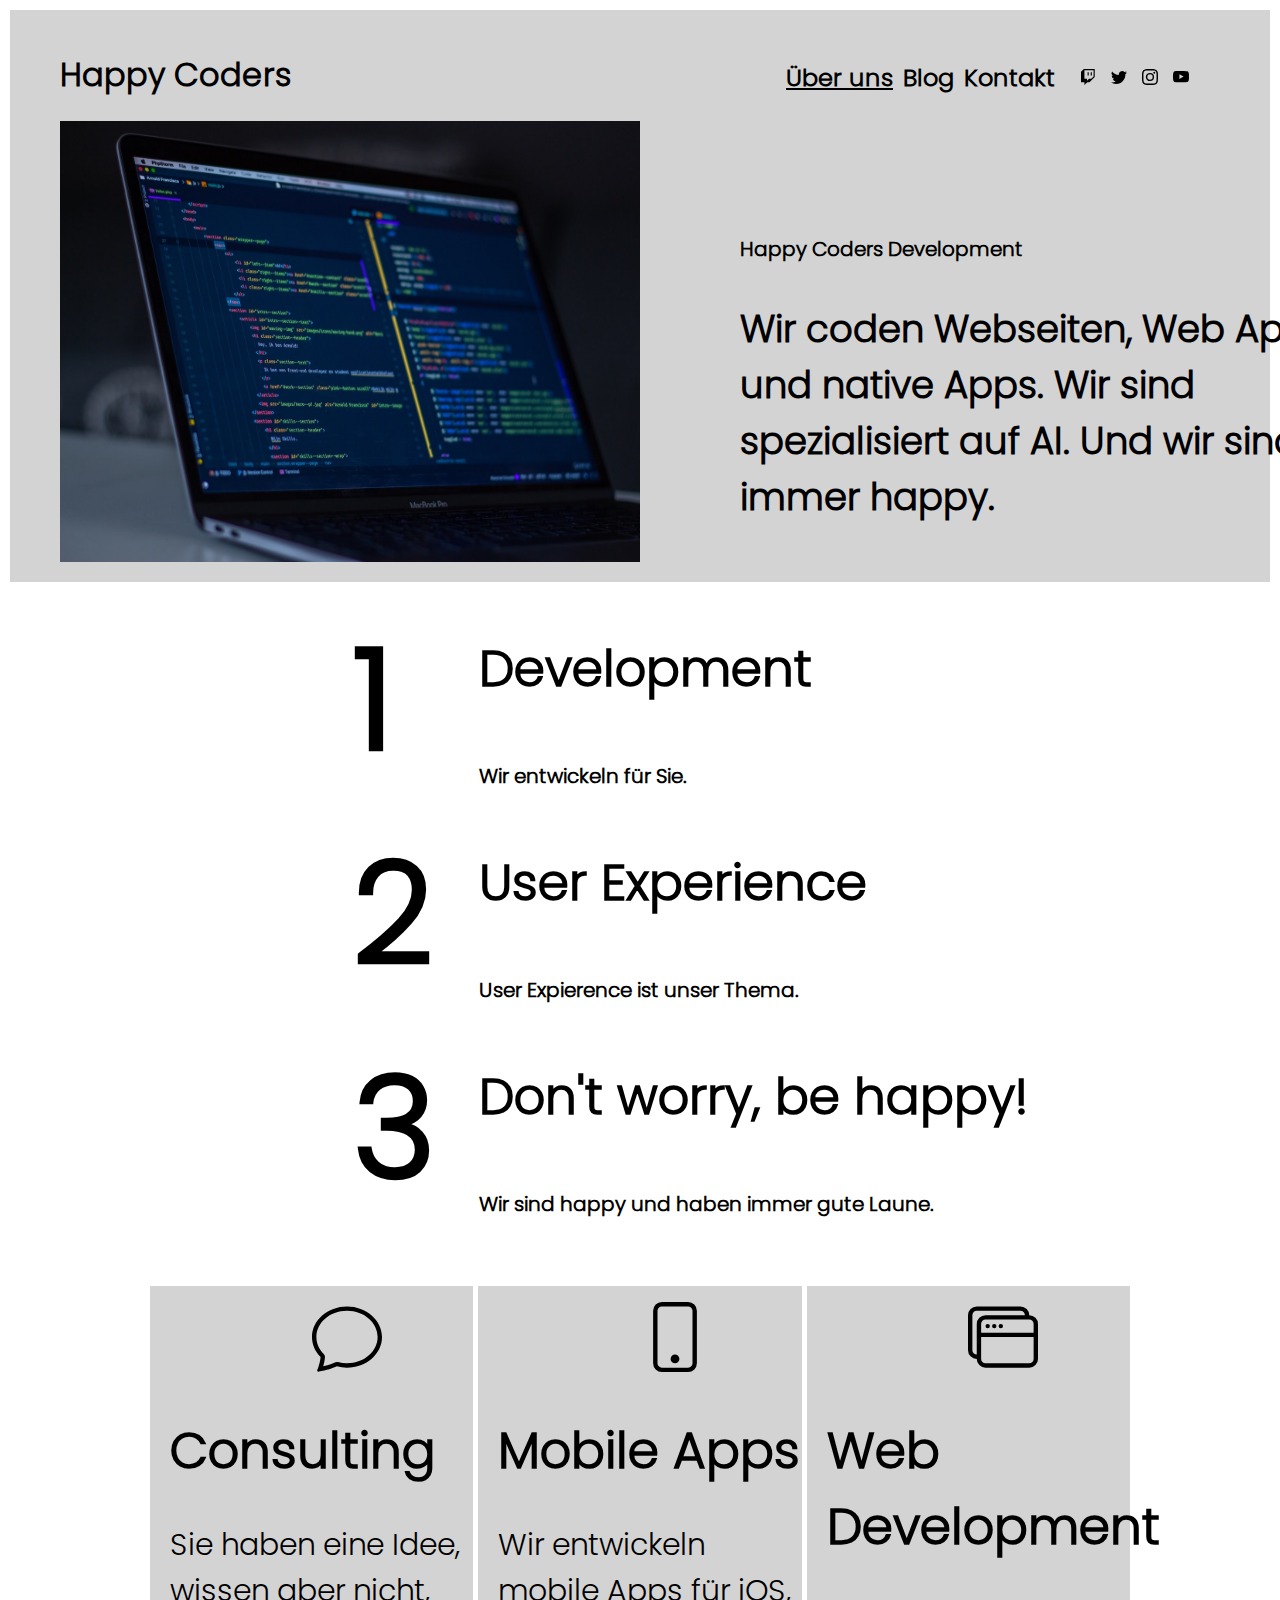
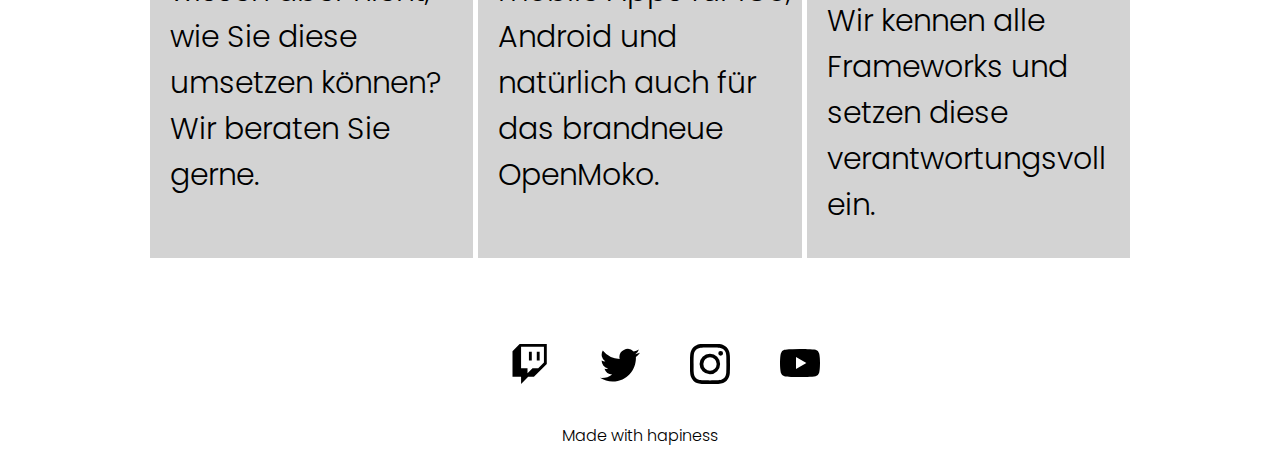
==== index.html @ 41d557a7 "Initial commit" ====
<!DOCTYPE html>
<html lang="en">

<head>

    <title> Happy Coders &Uumlber uns</title>
    <link rel="stylesheet" href="css/index.css">
    <link rel="preconnect" href="https://fonts.googleapis.com">
    <link rel="preconnect" href="https://fonts.gstatic.com" crossorigin>
    <link href =" https :// fonts . googleapis .com / css2 ? family = Poppins:ght@300 ;500& display = swap " rel=" stylesheet ">
    <link href="https://fonts.googleapis.com/css2?family=Space+Mono&display=swap" rel="stylesheet">
</head>
<body>
<div class="header">
    <div class="upperpart">
    <h1>Happy Coders</h1>
        <div class="nav">
    <h2 id="us"> &Uumlber uns</h2>
    <h2 id="blog">Blog</h2>
    <h2 id="kontakt">Kontakt      </h2>
            <div class="icons">
    <h2 id="twitch"><svg xmlns="http://www.w3.org/2000/svg" width="16" height="18" fill="currentColor" class="bi-bi-oben" viewBox="0 0 16 16">
        <path d="M3.857 0 1 2.857v10.286h3.429V16l2.857-2.857H9.57L14.714 8V0H3.857zm9.714 7.429-2.285 2.285H9l-2 2v-2H4.429V1.143h9.142v6.286z"/>
        <path d="M11.857 3.143h-1.143V6.57h1.143V3.143zm-3.143 0H7.571V6.57h1.143V3.143z"/>
    </svg></h2>
     <h2 id="twitter"><svg xmlns="http://www.w3.org/2000/svg" width="16" height="18" fill="currentColor" class="bi-bi-oben" viewBox="0 0 16 16">
         <path d="M5.026 15c6.038 0 9.341-5.003 9.341-9.334 0-.14 0-.282-.006-.422A6.685 6.685 0 0 0 16 3.542a6.658 6.658 0 0 1-1.889.518 3.301 3.301 0 0 0 1.447-1.817 6.533 6.533 0 0 1-2.087.793A3.286 3.286 0 0 0 7.875 6.03a9.325 9.325 0 0 1-6.767-3.429 3.289 3.289 0 0 0 1.018 4.382A3.323 3.323 0 0 1 .64 6.575v.045a3.288 3.288 0 0 0 2.632 3.218 3.203 3.203 0 0 1-.865.115 3.23 3.23 0 0 1-.614-.057 3.283 3.283 0 0 0 3.067 2.277A6.588 6.588 0 0 1 .78 13.58a6.32 6.32 0 0 1-.78-.045A9.344 9.344 0 0 0 5.026 15z"/>
     </svg></h2>
     <h2 id="instagram"><svg xmlns="http://www.w3.org/2000/svg" width="16" height="18" fill="currentColor" class="bi-bi-oben" viewBox="0 0 16 16">
         <path d="M8 0C5.829 0 5.556.01 4.703.048 3.85.088 3.269.222 2.76.42a3.917 3.917 0 0 0-1.417.923A3.927 3.927 0 0 0 .42 2.76C.222 3.268.087 3.85.048 4.7.01 5.555 0 5.827 0 8.001c0 2.172.01 2.444.048 3.297.04.852.174 1.433.372 1.942.205.526.478.972.923 1.417.444.445.89.719 1.416.923.51.198 1.09.333 1.942.372C5.555 15.99 5.827 16 8 16s2.444-.01 3.298-.048c.851-.04 1.434-.174 1.943-.372a3.916 3.916 0 0 0 1.416-.923c.445-.445.718-.891.923-1.417.197-.509.332-1.09.372-1.942C15.99 10.445 16 10.173 16 8s-.01-2.445-.048-3.299c-.04-.851-.175-1.433-.372-1.941a3.926 3.926 0 0 0-.923-1.417A3.911 3.911 0 0 0 13.24.42c-.51-.198-1.092-.333-1.943-.372C10.443.01 10.172 0 7.998 0h.003zm-.717 1.442h.718c2.136 0 2.389.007 3.232.046.78.035 1.204.166 1.486.275.373.145.64.319.92.599.28.28.453.546.598.92.11.281.24.705.275 1.485.039.843.047 1.096.047 3.231s-.008 2.389-.047 3.232c-.035.78-.166 1.203-.275 1.485a2.47 2.47 0 0 1-.599.919c-.28.28-.546.453-.92.598-.28.11-.704.24-1.485.276-.843.038-1.096.047-3.232.047s-2.39-.009-3.233-.047c-.78-.036-1.203-.166-1.485-.276a2.478 2.478 0 0 1-.92-.598 2.48 2.48 0 0 1-.6-.92c-.109-.281-.24-.705-.275-1.485-.038-.843-.046-1.096-.046-3.233 0-2.136.008-2.388.046-3.231.036-.78.166-1.204.276-1.486.145-.373.319-.64.599-.92.28-.28.546-.453.92-.598.282-.11.705-.24 1.485-.276.738-.034 1.024-.044 2.515-.045v.002zm4.988 1.328a.96.96 0 1 0 0 1.92.96.96 0 0 0 0-1.92zm-4.27 1.122a4.109 4.109 0 1 0 0 8.217 4.109 4.109 0 0 0 0-8.217zm0 1.441a2.667 2.667 0 1 1 0 5.334 2.667 2.667 0 0 1 0-5.334z"/>
     </svg></h2>
     <h2 id="youtube"><svg xmlns="http://www.w3.org/2000/svg" width="16" height="18" fill="currentColor" class="bi-bi-oben" viewBox="0 0 16 16">
         <path d="M8.051 1.999h.089c.822.003 4.987.033 6.11.335a2.01 2.01 0 0 1 1.415 1.42c.101.38.172.883.22 1.402l.01.104.022.26.008.104c.065.914.073 1.77.074 1.957v.075c-.001.194-.01 1.108-.082 2.06l-.008.105-.009.104c-.05.572-.124 1.14-.235 1.558a2.007 2.007 0 0 1-1.415 1.42c-1.16.312-5.569.334-6.18.335h-.142c-.309 0-1.587-.006-2.927-.052l-.17-.006-.087-.004-.171-.007-.171-.007c-1.11-.049-2.167-.128-2.654-.26a2.007 2.007 0 0 1-1.415-1.419c-.111-.417-.185-.986-.235-1.558L.09 9.82l-.008-.104A31.4 31.4 0 0 1 0 7.68v-.123c.002-.215.01-.958.064-1.778l.007-.103.003-.052.008-.104.022-.26.01-.104c.048-.519.119-1.023.22-1.402a2.007 2.007 0 0 1 1.415-1.42c.487-.13 1.544-.21 2.654-.26l.17-.007.172-.006.086-.003.171-.007A99.788 99.788 0 0 1 7.858 2h.193zM6.4 5.209v4.818l4.157-2.408L6.4 5.209z"/>
     </svg></h2>
     <h2 id="navigation"><svg xmlns="http://www.w3.org/2000/svg" width="16" height="16" fill="currentColor" class="bibi-oben" viewBox="0 0 16 16">
         <path fill-rule="evenodd" d="M2.5 12a.5.5 0 0 1 .5-.5h10a.5.5 0 0 1 0 1H3a.5.5 0 0 1-.5-.5zm0-4a.5.5 0 0 1 .5-.5h10a.5.5 0 0 1 0 1H3a.5.5 0 0 1-.5-.5zm0-4a.5.5 0 0 1 .5-.5h10a.5.5 0 0 1 0 1H3a.5.5 0 0 1-.5-.5z"/>
     </svg></h2>
            </div>
        </div>
    </div>
    <div class="lowerpart">
        <img id="pc" src="img/happy-coders-title.jpg" height="auto" width="50%" alt="Computerbild"/>
        <div class="welcome">
            <h1 id="willkommen">Happy Coders Development</h1>
            <p id="erklärung"> Wir coden Webseiten, Web Apps und native Apps. Wir sind spezialisiert auf AI. Und wir sind immer happy. </p>
        </div>
    </div>
</div>
 <div class="mid">
     <div class="zahlen">
        <table>
            <tr>
                <td class="zahlen-uberschrift" rowspan="2">1</td>
                <td class="uberschrift">Development</td>
            </tr>
            <tr>
                <td class="uberschrift-inhalt">Wir entwickeln f&uumlr Sie.</td>
            </tr>
            <tr>
                <td class="zahlen-uberschrift" rowspan="2">2</td>
                <td class="uberschrift">User Experience</td>
            </tr>
            <tr>
                <td class="uberschrift-inhalt">User Expierence ist unser Thema.</td>
            </tr>
            <tr>
                <td class="zahlen-uberschrift" rowspan="2">3</td>
                <td class="uberschrift">Don't worry, be happy!</td>
            </tr>
            <tr>
                <td class="uberschrift-inhalt">Wir sind happy und haben immer gute Laune.</td>
            </tr>
        </table>
    </div>
 </div>
<div class="footer">
    <div class="info">
        <div class="box">
                <div class="consulting">
                    <p><svg xmlns="http://www.w3.org/2000/svg" width="70" height="70" fill="currentColor" class="bi-bi-icon" viewBox="0 0 16 16">
                        <path d="M2.678 11.894a1 1 0 0 1 .287.801 10.97 10.97 0 0 1-.398 2c1.395-.323 2.247-.697 2.634-.893a1 1 0 0 1 .71-.074A8.06 8.06 0 0 0 8 14c3.996 0 7-2.807 7-6 0-3.192-3.004-6-7-6S1 4.808 1 8c0 1.468.617 2.83 1.678 3.894zm-.493 3.905a21.682 21.682 0 0 1-.713.129c-.2.032-.352-.176-.273-.362a9.68 9.68 0 0 0 .244-.637l.003-.01c.248-.72.45-1.548.524-2.319C.743 11.37 0 9.76 0 8c0-3.866 3.582-7 8-7s8 3.134 8 7-3.582 7-8 7a9.06 9.06 0 0 1-2.347-.306c-.52.263-1.639.742-3.468 1.105z"/>
                    </svg></p>
        <h1 class="box-uberschrift">Consulting</h1>
        <p class="box-inhalt">Sie haben eine Idee, wissen aber nicht, wie Sie diese umsetzen k&oumlnnen? Wir beraten Sie gerne. </p>
                </div>
        <div class="mobile">
            <p><svg xmlns="http://www.w3.org/2000/svg" width="70" height="70" fill="currentColor" class="bi-bi-icon" viewBox="0 0 16 16">
                <path d="M11 1a1 1 0 0 1 1 1v12a1 1 0 0 1-1 1H5a1 1 0 0 1-1-1V2a1 1 0 0 1 1-1h6zM5 0a2 2 0 0 0-2 2v12a2 2 0 0 0 2 2h6a2 2 0 0 0 2-2V2a2 2 0 0 0-2-2H5z"/>
                <path d="M8 14a1 1 0 1 0 0-2 1 1 0 0 0 0 2z"/>
            </svg></p>
            <h1 class="box-uberschrift">Mobile Apps</h1>
            <p class="box-inhalt">Wir entwickeln mobile Apps f&uumlr iOS, Android und nat&uumlrlich auch f&uumlr das brandneue OpenMoko.</p>
        </div>
        <div class="web">
            <p><svg xmlns="http://www.w3.org/2000/svg" width="70" height="70" fill="currentColor" class="bi-bi-icon" viewBox="0 0 16 16">
                <path d="M4.5 6a.5.5 0 1 0 0-1 .5.5 0 0 0 0 1ZM6 6a.5.5 0 1 0 0-1 .5.5 0 0 0 0 1Zm2-.5a.5.5 0 1 1-1 0 .5.5 0 0 1 1 0Z"/>
                <path d="M12 1a2 2 0 0 1 2 2 2 2 0 0 1 2 2v8a2 2 0 0 1-2 2H4a2 2 0 0 1-2-2 2 2 0 0 1-2-2V3a2 2 0 0 1 2-2h10ZM2 12V5a2 2 0 0 1 2-2h9a1 1 0 0 0-1-1H2a1 1 0 0 0-1 1v8a1 1 0 0 0 1 1Zm1-4v5a1 1 0 0 0 1 1h10a1 1 0 0 0 1-1V8H3Zm12-1V5a1 1 0 0 0-1-1H4a1 1 0 0 0-1 1v2h12Z"/>
            </svg></p>
            <h1 class="box-uberschrift">Web Development</h1>
            <p class="box-inhalt">Wir kennen alle Frameworks und setzen diese verantwortungsvoll ein.</p>
        </div>
        </div>
    </div>
</div>
<div class="icons-unten">
    <p><svg xmlns="http://www.w3.org/2000/svg" width="40" height="40" fill="currentColor" class="bi-unten-icons" viewBox="0 0 16 16">
        <path d="M3.857 0 1 2.857v10.286h3.429V16l2.857-2.857H9.57L14.714 8V0H3.857zm9.714 7.429-2.285 2.285H9l-2 2v-2H4.429V1.143h9.142v6.286z"/>
        <path d="M11.857 3.143h-1.143V6.57h1.143V3.143zm-3.143 0H7.571V6.57h1.143V3.143z"/>
    </svg></p>
    <p><svg xmlns="http://www.w3.org/2000/svg" width="40" height="40" fill="currentColor" class="bi-unten-icons" viewBox="0 0 16 16">
        <path d="M5.026 15c6.038 0 9.341-5.003 9.341-9.334 0-.14 0-.282-.006-.422A6.685 6.685 0 0 0 16 3.542a6.658 6.658 0 0 1-1.889.518 3.301 3.301 0 0 0 1.447-1.817 6.533 6.533 0 0 1-2.087.793A3.286 3.286 0 0 0 7.875 6.03a9.325 9.325 0 0 1-6.767-3.429 3.289 3.289 0 0 0 1.018 4.382A3.323 3.323 0 0 1 .64 6.575v.045a3.288 3.288 0 0 0 2.632 3.218 3.203 3.203 0 0 1-.865.115 3.23 3.23 0 0 1-.614-.057 3.283 3.283 0 0 0 3.067 2.277A6.588 6.588 0 0 1 .78 13.58a6.32 6.32 0 0 1-.78-.045A9.344 9.344 0 0 0 5.026 15z"/>
    </svg></p>
    <p><svg xmlns="http://www.w3.org/2000/svg" width="40" height="40" fill="currentColor" class="bi-unten-icons" viewBox="0 0 16 16">
        <path d="M8 0C5.829 0 5.556.01 4.703.048 3.85.088 3.269.222 2.76.42a3.917 3.917 0 0 0-1.417.923A3.927 3.927 0 0 0 .42 2.76C.222 3.268.087 3.85.048 4.7.01 5.555 0 5.827 0 8.001c0 2.172.01 2.444.048 3.297.04.852.174 1.433.372 1.942.205.526.478.972.923 1.417.444.445.89.719 1.416.923.51.198 1.09.333 1.942.372C5.555 15.99 5.827 16 8 16s2.444-.01 3.298-.048c.851-.04 1.434-.174 1.943-.372a3.916 3.916 0 0 0 1.416-.923c.445-.445.718-.891.923-1.417.197-.509.332-1.09.372-1.942C15.99 10.445 16 10.173 16 8s-.01-2.445-.048-3.299c-.04-.851-.175-1.433-.372-1.941a3.926 3.926 0 0 0-.923-1.417A3.911 3.911 0 0 0 13.24.42c-.51-.198-1.092-.333-1.943-.372C10.443.01 10.172 0 7.998 0h.003zm-.717 1.442h.718c2.136 0 2.389.007 3.232.046.78.035 1.204.166 1.486.275.373.145.64.319.92.599.28.28.453.546.598.92.11.281.24.705.275 1.485.039.843.047 1.096.047 3.231s-.008 2.389-.047 3.232c-.035.78-.166 1.203-.275 1.485a2.47 2.47 0 0 1-.599.919c-.28.28-.546.453-.92.598-.28.11-.704.24-1.485.276-.843.038-1.096.047-3.232.047s-2.39-.009-3.233-.047c-.78-.036-1.203-.166-1.485-.276a2.478 2.478 0 0 1-.92-.598 2.48 2.48 0 0 1-.6-.92c-.109-.281-.24-.705-.275-1.485-.038-.843-.046-1.096-.046-3.233 0-2.136.008-2.388.046-3.231.036-.78.166-1.204.276-1.486.145-.373.319-.64.599-.92.28-.28.546-.453.92-.598.282-.11.705-.24 1.485-.276.738-.034 1.024-.044 2.515-.045v.002zm4.988 1.328a.96.96 0 1 0 0 1.92.96.96 0 0 0 0-1.92zm-4.27 1.122a4.109 4.109 0 1 0 0 8.217 4.109 4.109 0 0 0 0-8.217zm0 1.441a2.667 2.667 0 1 1 0 5.334 2.667 2.667 0 0 1 0-5.334z"/>
    </svg></p>
    <p><svg xmlns="http://www.w3.org/2000/svg" width="40" height="40" fill="currentColor" class="bi-unten-icons" viewBox="0 0 16 16">
        <path d="M8.051 1.999h.089c.822.003 4.987.033 6.11.335a2.01 2.01 0 0 1 1.415 1.42c.101.38.172.883.22 1.402l.01.104.022.26.008.104c.065.914.073 1.77.074 1.957v.075c-.001.194-.01 1.108-.082 2.06l-.008.105-.009.104c-.05.572-.124 1.14-.235 1.558a2.007 2.007 0 0 1-1.415 1.42c-1.16.312-5.569.334-6.18.335h-.142c-.309 0-1.587-.006-2.927-.052l-.17-.006-.087-.004-.171-.007-.171-.007c-1.11-.049-2.167-.128-2.654-.26a2.007 2.007 0 0 1-1.415-1.419c-.111-.417-.185-.986-.235-1.558L.09 9.82l-.008-.104A31.4 31.4 0 0 1 0 7.68v-.123c.002-.215.01-.958.064-1.778l.007-.103.003-.052.008-.104.022-.26.01-.104c.048-.519.119-1.023.22-1.402a2.007 2.007 0 0 1 1.415-1.42c.487-.13 1.544-.21 2.654-.26l.17-.007.172-.006.086-.003.171-.007A99.788 99.788 0 0 1 7.858 2h.193zM6.4 5.209v4.818l4.157-2.408L6.4 5.209z"/>
    </svg></p>
</div>
    <p id="mwh"> Made with hapiness </p>
</body>
</html>
---- css/index.css ----
@font-face {
    font-family: Poppins;
    src: url("../fonts/Poppins-Light.ttf");
}
@media only screen and (max-width: 1100px) {
    #pc {display: none;}
    .welcome{justify-content: start;}
}

@media only screen and (max-width: 750px) {
    #pc {visibility: hidden;}
    #us,#blog,#kontakt,#twitch,#twitter,#instagram,#youtube {visibility: hidden;}
    #erklärung {scale:80%;}
}
@media only screen and (min-width: 750px) {
    #navigation {visibility: hidden;}
}

    body {
        margin: 0;
        font-family: Poppins;
        font-weight: 300;
    }

.header {
    background-color: #d3d3d3;
    padding: 20px 50px;
    margin: 10px;
}
.upperpart {
    display: flex;
    justify-content: space-between;
}
.nav {
    margin-top:10px;
    display: flex;
}

.icons {
    display: flex;
}

#us{
    margin-right: 10px;
    text-decoration: underline;
}

#blog {
    margin-right: 10px;
}

#kontakt {
    margin-right: 25px;
}

 .bi-bi-oben{
     margin-right: 15px;
 }

 .lowerpart {

     display: flex;
 }

 .welcome{
     text-align: start;
     margin-top: 100px;
     margin-left: 100px;
 }

 #willkommen {
     font-size: 20px;
 }

 #erklärung{
     width: 600px;
     font-size: 37px;
     font-weight: bold;
 }

 .zahlen{
     margin-left: 350px;
 }

 .uberschrift{
     padding-left: 40px;
     font-size:50px;
     font-weight: bold;
 }

 .uberschrift-inhalt{
     padding-left: 40px;
     font-size: 20px;
     font-weight: bold;
 }

 .zahlen-uberschrift{
     font-size: 140px;
     font-weight: bold;
 }

 .box {
     margin: 50px 150px;
     display: flex;
     justify-content: space-between;
 }

 .consulting{
     background-color: lightgrey;
     width: 33%;
 }

 .mobile {
     background-color: lightgrey;
     width: 33%;
 }

 .web{
     background-color: lightgrey;
     width: 33%;
 }

 .box-uberschrift{
     margin-left: 20px;
     font-size: 50px;
     font-weight: bold;
 }

 .box-inhalt{
    margin-left: 20px;
     font-size: 30px;
 }
 .bi-bi-icon{
     margin-left: 50%;
 }

 .icons-unten{
     display: flex;
     justify-content: center;
     margin-top: 70px;
 }

 .bi-unten-icons{
     margin-left: 50px;
 }

 #mwh {
     text-align: center;
 }
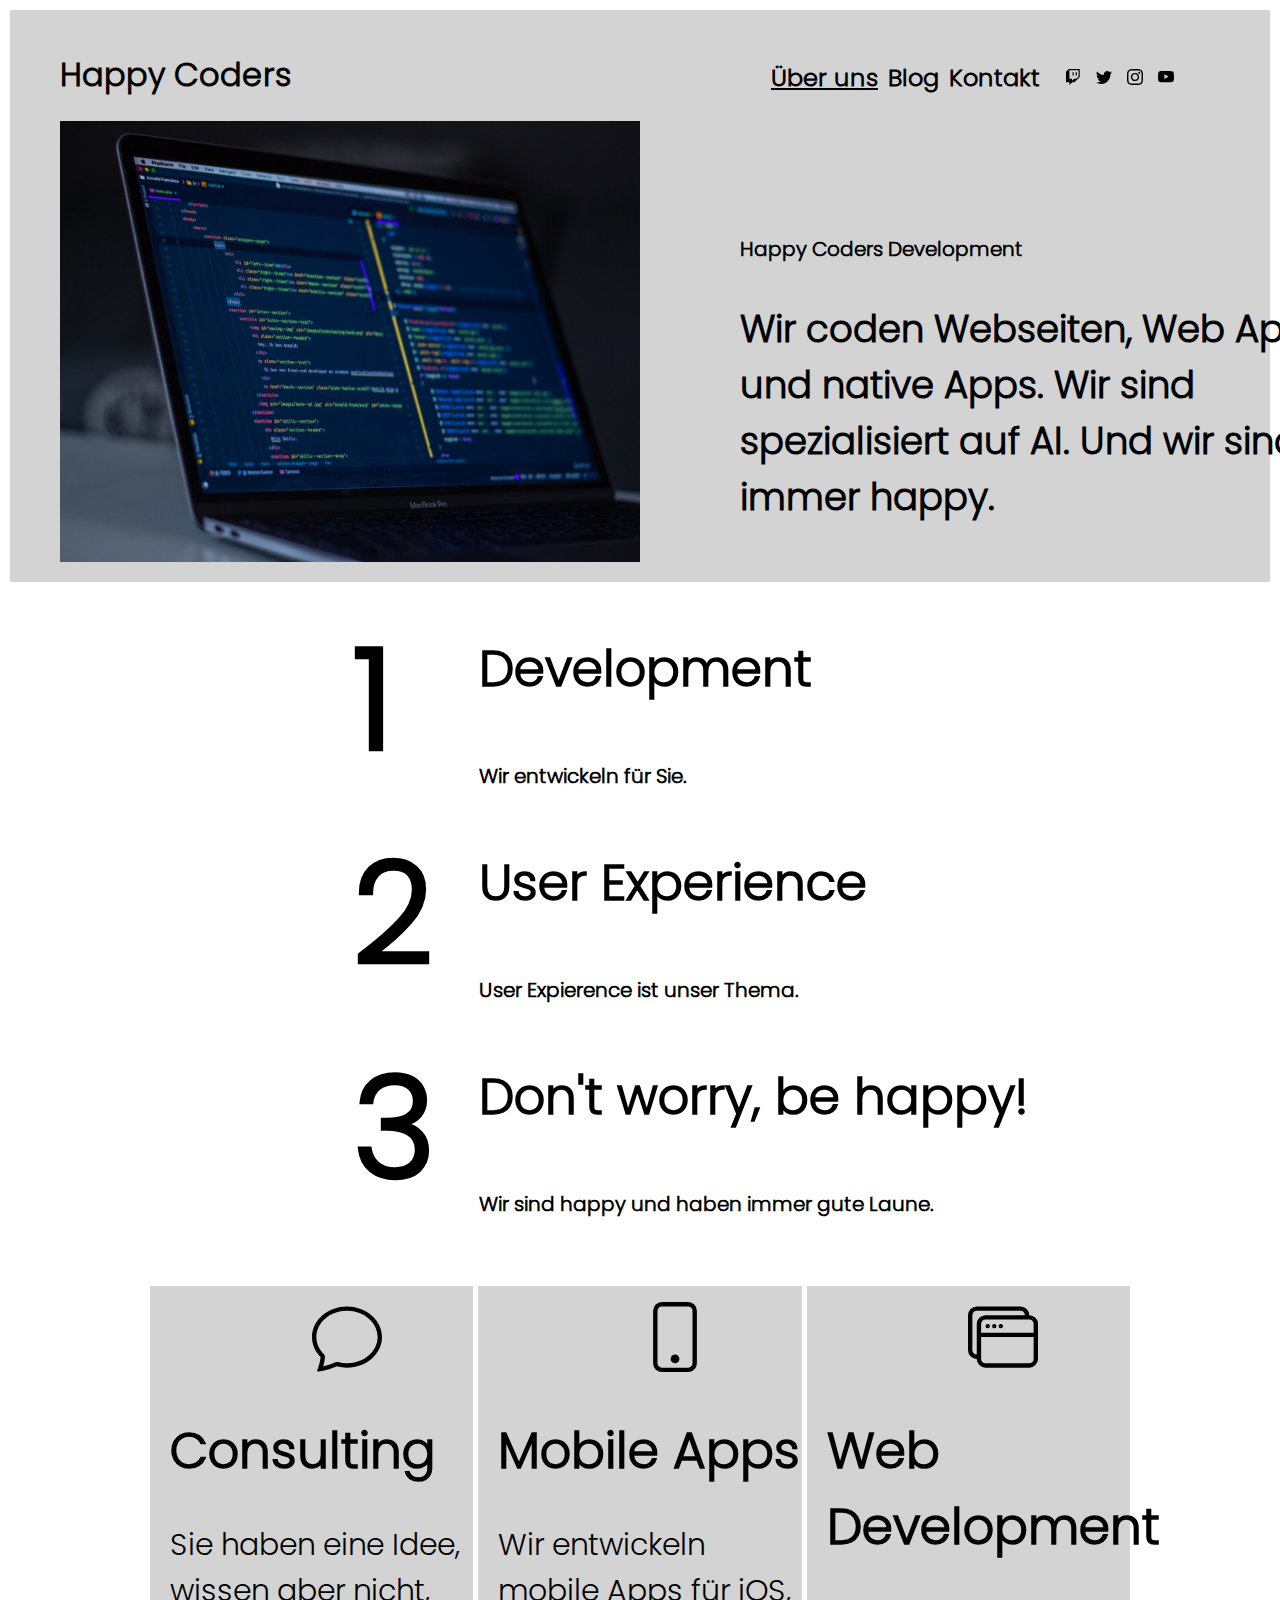
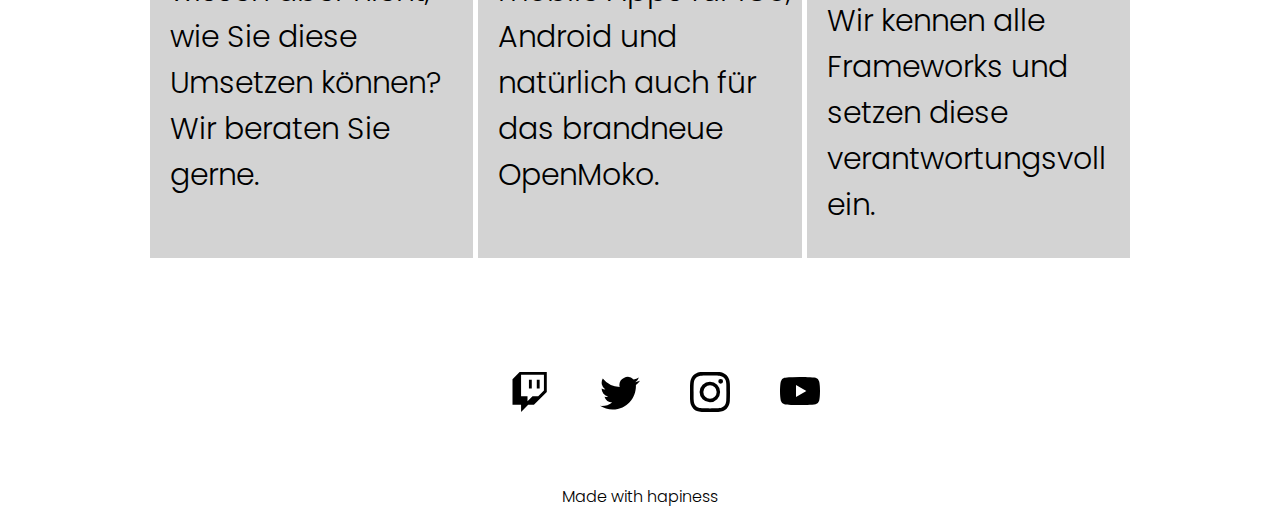
==== commit 0984e037: "fertiges Projekt" ====
--- a/index.html
+++ b/index.html
@@ -2,8 +2,8 @@
 <html lang="en">
 
 <head>
-
-    <title> Happy Coders &Uumlber uns</title>
+    <title> Happy Coders �ber uns</title>
+    <meta charset="ISO-8859-1">
     <link rel="stylesheet" href="css/index.css">
     <link rel="preconnect" href="https://fonts.googleapis.com">
     <link rel="preconnect" href="https://fonts.gstatic.com" crossorigin>
@@ -15,24 +15,24 @@
     <div class="upperpart">
     <h1>Happy Coders</h1>
         <div class="nav">
-    <h2 id="us"> &Uumlber uns</h2>
+    <h2 id="us"> �ber uns</h2>
     <h2 id="blog">Blog</h2>
-    <h2 id="kontakt">Kontakt      </h2>
+    <h2 id="kontakt">Kontakt</h2>
             <div class="icons">
-    <h2 id="twitch"><svg xmlns="http://www.w3.org/2000/svg" width="16" height="18" fill="currentColor" class="bi-bi-oben" viewBox="0 0 16 16">
+    <h2 id="twitch"><svg xmlns="http://www.w3.org/2000/svg"  fill="currentColor" class="bi-bi-oben" viewBox="0 0 16 16">
         <path d="M3.857 0 1 2.857v10.286h3.429V16l2.857-2.857H9.57L14.714 8V0H3.857zm9.714 7.429-2.285 2.285H9l-2 2v-2H4.429V1.143h9.142v6.286z"/>
         <path d="M11.857 3.143h-1.143V6.57h1.143V3.143zm-3.143 0H7.571V6.57h1.143V3.143z"/>
     </svg></h2>
-     <h2 id="twitter"><svg xmlns="http://www.w3.org/2000/svg" width="16" height="18" fill="currentColor" class="bi-bi-oben" viewBox="0 0 16 16">
+     <h2 id="twitter"><svg xmlns="http://www.w3.org/2000/svg"  fill="currentColor" class="bi-bi-oben" viewBox="0 0 16 16">
          <path d="M5.026 15c6.038 0 9.341-5.003 9.341-9.334 0-.14 0-.282-.006-.422A6.685 6.685 0 0 0 16 3.542a6.658 6.658 0 0 1-1.889.518 3.301 3.301 0 0 0 1.447-1.817 6.533 6.533 0 0 1-2.087.793A3.286 3.286 0 0 0 7.875 6.03a9.325 9.325 0 0 1-6.767-3.429 3.289 3.289 0 0 0 1.018 4.382A3.323 3.323 0 0 1 .64 6.575v.045a3.288 3.288 0 0 0 2.632 3.218 3.203 3.203 0 0 1-.865.115 3.23 3.23 0 0 1-.614-.057 3.283 3.283 0 0 0 3.067 2.277A6.588 6.588 0 0 1 .78 13.58a6.32 6.32 0 0 1-.78-.045A9.344 9.344 0 0 0 5.026 15z"/>
      </svg></h2>
-     <h2 id="instagram"><svg xmlns="http://www.w3.org/2000/svg" width="16" height="18" fill="currentColor" class="bi-bi-oben" viewBox="0 0 16 16">
+     <h2 id="instagram"><svg xmlns="http://www.w3.org/2000/svg"  fill="currentColor" class="bi-bi-oben" viewBox="0 0 16 16">
          <path d="M8 0C5.829 0 5.556.01 4.703.048 3.85.088 3.269.222 2.76.42a3.917 3.917 0 0 0-1.417.923A3.927 3.927 0 0 0 .42 2.76C.222 3.268.087 3.85.048 4.7.01 5.555 0 5.827 0 8.001c0 2.172.01 2.444.048 3.297.04.852.174 1.433.372 1.942.205.526.478.972.923 1.417.444.445.89.719 1.416.923.51.198 1.09.333 1.942.372C5.555 15.99 5.827 16 8 16s2.444-.01 3.298-.048c.851-.04 1.434-.174 1.943-.372a3.916 3.916 0 0 0 1.416-.923c.445-.445.718-.891.923-1.417.197-.509.332-1.09.372-1.942C15.99 10.445 16 10.173 16 8s-.01-2.445-.048-3.299c-.04-.851-.175-1.433-.372-1.941a3.926 3.926 0 0 0-.923-1.417A3.911 3.911 0 0 0 13.24.42c-.51-.198-1.092-.333-1.943-.372C10.443.01 10.172 0 7.998 0h.003zm-.717 1.442h.718c2.136 0 2.389.007 3.232.046.78.035 1.204.166 1.486.275.373.145.64.319.92.599.28.28.453.546.598.92.11.281.24.705.275 1.485.039.843.047 1.096.047 3.231s-.008 2.389-.047 3.232c-.035.78-.166 1.203-.275 1.485a2.47 2.47 0 0 1-.599.919c-.28.28-.546.453-.92.598-.28.11-.704.24-1.485.276-.843.038-1.096.047-3.232.047s-2.39-.009-3.233-.047c-.78-.036-1.203-.166-1.485-.276a2.478 2.478 0 0 1-.92-.598 2.48 2.48 0 0 1-.6-.92c-.109-.281-.24-.705-.275-1.485-.038-.843-.046-1.096-.046-3.233 0-2.136.008-2.388.046-3.231.036-.78.166-1.204.276-1.486.145-.373.319-.64.599-.92.28-.28.546-.453.92-.598.282-.11.705-.24 1.485-.276.738-.034 1.024-.044 2.515-.045v.002zm4.988 1.328a.96.96 0 1 0 0 1.92.96.96 0 0 0 0-1.92zm-4.27 1.122a4.109 4.109 0 1 0 0 8.217 4.109 4.109 0 0 0 0-8.217zm0 1.441a2.667 2.667 0 1 1 0 5.334 2.667 2.667 0 0 1 0-5.334z"/>
      </svg></h2>
-     <h2 id="youtube"><svg xmlns="http://www.w3.org/2000/svg" width="16" height="18" fill="currentColor" class="bi-bi-oben" viewBox="0 0 16 16">
+     <h2 id="youtube"><svg xmlns="http://www.w3.org/2000/svg"  fill="currentColor" class="bi-bi-oben" viewBox="0 0 16 16">
          <path d="M8.051 1.999h.089c.822.003 4.987.033 6.11.335a2.01 2.01 0 0 1 1.415 1.42c.101.38.172.883.22 1.402l.01.104.022.26.008.104c.065.914.073 1.77.074 1.957v.075c-.001.194-.01 1.108-.082 2.06l-.008.105-.009.104c-.05.572-.124 1.14-.235 1.558a2.007 2.007 0 0 1-1.415 1.42c-1.16.312-5.569.334-6.18.335h-.142c-.309 0-1.587-.006-2.927-.052l-.17-.006-.087-.004-.171-.007-.171-.007c-1.11-.049-2.167-.128-2.654-.26a2.007 2.007 0 0 1-1.415-1.419c-.111-.417-.185-.986-.235-1.558L.09 9.82l-.008-.104A31.4 31.4 0 0 1 0 7.68v-.123c.002-.215.01-.958.064-1.778l.007-.103.003-.052.008-.104.022-.26.01-.104c.048-.519.119-1.023.22-1.402a2.007 2.007 0 0 1 1.415-1.42c.487-.13 1.544-.21 2.654-.26l.17-.007.172-.006.086-.003.171-.007A99.788 99.788 0 0 1 7.858 2h.193zM6.4 5.209v4.818l4.157-2.408L6.4 5.209z"/>
      </svg></h2>
-     <h2 id="navigation"><svg xmlns="http://www.w3.org/2000/svg" width="16" height="16" fill="currentColor" class="bibi-oben" viewBox="0 0 16 16">
+     <h2 id="navigation"><svg xmlns="http://www.w3.org/2000/svg" fill="currentColor" class="bi-bi-oben" viewBox="0 0 16 16">
          <path fill-rule="evenodd" d="M2.5 12a.5.5 0 0 1 .5-.5h10a.5.5 0 0 1 0 1H3a.5.5 0 0 1-.5-.5zm0-4a.5.5 0 0 1 .5-.5h10a.5.5 0 0 1 0 1H3a.5.5 0 0 1-.5-.5zm0-4a.5.5 0 0 1 .5-.5h10a.5.5 0 0 1 0 1H3a.5.5 0 0 1-.5-.5z"/>
      </svg></h2>
             </div>
@@ -42,7 +42,7 @@
         <img id="pc" src="img/happy-coders-title.jpg" height="auto" width="50%" alt="Computerbild"/>
         <div class="welcome">
             <h1 id="willkommen">Happy Coders Development</h1>
-            <p id="erklärung"> Wir coden Webseiten, Web Apps und native Apps. Wir sind spezialisiert auf AI. Und wir sind immer happy. </p>
+            <p id="erkl�rung"> Wir coden Webseiten, Web Apps und native Apps. Wir sind spezialisiert auf AI. Und wir sind immer happy. </p>
         </div>
     </div>
 </div>
@@ -54,7 +54,7 @@
                 <td class="uberschrift">Development</td>
             </tr>
             <tr>
-                <td class="uberschrift-inhalt">Wir entwickeln f&uumlr Sie.</td>
+                <td class="uberschrift-inhalt">Wir entwickeln f�r Sie.</td>
             </tr>
             <tr>
                 <td class="zahlen-uberschrift" rowspan="2">2</td>
@@ -77,22 +77,22 @@
     <div class="info">
         <div class="box">
                 <div class="consulting">
-                    <p><svg xmlns="http://www.w3.org/2000/svg" width="70" height="70" fill="currentColor" class="bi-bi-icon" viewBox="0 0 16 16">
+                    <p><svg xmlns="http://www.w3.org/2000/svg" fill="currentColor" class="bi-bi-icon" viewBox="0 0 16 16">
                         <path d="M2.678 11.894a1 1 0 0 1 .287.801 10.97 10.97 0 0 1-.398 2c1.395-.323 2.247-.697 2.634-.893a1 1 0 0 1 .71-.074A8.06 8.06 0 0 0 8 14c3.996 0 7-2.807 7-6 0-3.192-3.004-6-7-6S1 4.808 1 8c0 1.468.617 2.83 1.678 3.894zm-.493 3.905a21.682 21.682 0 0 1-.713.129c-.2.032-.352-.176-.273-.362a9.68 9.68 0 0 0 .244-.637l.003-.01c.248-.72.45-1.548.524-2.319C.743 11.37 0 9.76 0 8c0-3.866 3.582-7 8-7s8 3.134 8 7-3.582 7-8 7a9.06 9.06 0 0 1-2.347-.306c-.52.263-1.639.742-3.468 1.105z"/>
                     </svg></p>
         <h1 class="box-uberschrift">Consulting</h1>
-        <p class="box-inhalt">Sie haben eine Idee, wissen aber nicht, wie Sie diese umsetzen k&oumlnnen? Wir beraten Sie gerne. </p>
+        <p class="box-inhalt">Sie haben eine Idee, wissen aber nicht, wie Sie diese Umsetzen k�nnen? Wir beraten Sie gerne. </p>
                 </div>
         <div class="mobile">
-            <p><svg xmlns="http://www.w3.org/2000/svg" width="70" height="70" fill="currentColor" class="bi-bi-icon" viewBox="0 0 16 16">
+            <p><svg xmlns="http://www.w3.org/2000/svg" fill="currentColor" class="bi-bi-icon" viewBox="0 0 16 16">
                 <path d="M11 1a1 1 0 0 1 1 1v12a1 1 0 0 1-1 1H5a1 1 0 0 1-1-1V2a1 1 0 0 1 1-1h6zM5 0a2 2 0 0 0-2 2v12a2 2 0 0 0 2 2h6a2 2 0 0 0 2-2V2a2 2 0 0 0-2-2H5z"/>
                 <path d="M8 14a1 1 0 1 0 0-2 1 1 0 0 0 0 2z"/>
             </svg></p>
             <h1 class="box-uberschrift">Mobile Apps</h1>
-            <p class="box-inhalt">Wir entwickeln mobile Apps f&uumlr iOS, Android und nat&uumlrlich auch f&uumlr das brandneue OpenMoko.</p>
+            <p class="box-inhalt">Wir entwickeln mobile Apps f�r iOS, Android und nat�rlich auch f�r das brandneue OpenMoko.</p>
         </div>
         <div class="web">
-            <p><svg xmlns="http://www.w3.org/2000/svg" width="70" height="70" fill="currentColor" class="bi-bi-icon" viewBox="0 0 16 16">
+            <p><svg xmlns="http://www.w3.org/2000/svg" fill="currentColor" class="bi-bi-icon" viewBox="0 0 16 16">
                 <path d="M4.5 6a.5.5 0 1 0 0-1 .5.5 0 0 0 0 1ZM6 6a.5.5 0 1 0 0-1 .5.5 0 0 0 0 1Zm2-.5a.5.5 0 1 1-1 0 .5.5 0 0 1 1 0Z"/>
                 <path d="M12 1a2 2 0 0 1 2 2 2 2 0 0 1 2 2v8a2 2 0 0 1-2 2H4a2 2 0 0 1-2-2 2 2 0 0 1-2-2V3a2 2 0 0 1 2-2h10ZM2 12V5a2 2 0 0 1 2-2h9a1 1 0 0 0-1-1H2a1 1 0 0 0-1 1v8a1 1 0 0 0 1 1Zm1-4v5a1 1 0 0 0 1 1h10a1 1 0 0 0 1-1V8H3Zm12-1V5a1 1 0 0 0-1-1H4a1 1 0 0 0-1 1v2h12Z"/>
             </svg></p>
@@ -101,23 +101,23 @@
         </div>
         </div>
     </div>
+    <div class="icons-unten">
+        <p><svg xmlns="http://www.w3.org/2000/svg" fill="currentColor" class="bi-unten-icons" viewBox="0 0 16 16">
+            <path d="M3.857 0 1 2.857v10.286h3.429V16l2.857-2.857H9.57L14.714 8V0H3.857zm9.714 7.429-2.285 2.285H9l-2 2v-2H4.429V1.143h9.142v6.286z"/>
+            <path d="M11.857 3.143h-1.143V6.57h1.143V3.143zm-3.143 0H7.571V6.57h1.143V3.143z"/>
+        </svg></p>
+        <p><svg xmlns="http://www.w3.org/2000/svg" fill="currentColor" class="bi-unten-icons" viewBox="0 0 16 16">
+            <path d="M5.026 15c6.038 0 9.341-5.003 9.341-9.334 0-.14 0-.282-.006-.422A6.685 6.685 0 0 0 16 3.542a6.658 6.658 0 0 1-1.889.518 3.301 3.301 0 0 0 1.447-1.817 6.533 6.533 0 0 1-2.087.793A3.286 3.286 0 0 0 7.875 6.03a9.325 9.325 0 0 1-6.767-3.429 3.289 3.289 0 0 0 1.018 4.382A3.323 3.323 0 0 1 .64 6.575v.045a3.288 3.288 0 0 0 2.632 3.218 3.203 3.203 0 0 1-.865.115 3.23 3.23 0 0 1-.614-.057 3.283 3.283 0 0 0 3.067 2.277A6.588 6.588 0 0 1 .78 13.58a6.32 6.32 0 0 1-.78-.045A9.344 9.344 0 0 0 5.026 15z"/>
+        </svg></p>
+        <p><svg xmlns="http://www.w3.org/2000/svg" fill="currentColor" class="bi-unten-icons" viewBox="0 0 16 16">
+            <path d="M8 0C5.829 0 5.556.01 4.703.048 3.85.088 3.269.222 2.76.42a3.917 3.917 0 0 0-1.417.923A3.927 3.927 0 0 0 .42 2.76C.222 3.268.087 3.85.048 4.7.01 5.555 0 5.827 0 8.001c0 2.172.01 2.444.048 3.297.04.852.174 1.433.372 1.942.205.526.478.972.923 1.417.444.445.89.719 1.416.923.51.198 1.09.333 1.942.372C5.555 15.99 5.827 16 8 16s2.444-.01 3.298-.048c.851-.04 1.434-.174 1.943-.372a3.916 3.916 0 0 0 1.416-.923c.445-.445.718-.891.923-1.417.197-.509.332-1.09.372-1.942C15.99 10.445 16 10.173 16 8s-.01-2.445-.048-3.299c-.04-.851-.175-1.433-.372-1.941a3.926 3.926 0 0 0-.923-1.417A3.911 3.911 0 0 0 13.24.42c-.51-.198-1.092-.333-1.943-.372C10.443.01 10.172 0 7.998 0h.003zm-.717 1.442h.718c2.136 0 2.389.007 3.232.046.78.035 1.204.166 1.486.275.373.145.64.319.92.599.28.28.453.546.598.92.11.281.24.705.275 1.485.039.843.047 1.096.047 3.231s-.008 2.389-.047 3.232c-.035.78-.166 1.203-.275 1.485a2.47 2.47 0 0 1-.599.919c-.28.28-.546.453-.92.598-.28.11-.704.24-1.485.276-.843.038-1.096.047-3.232.047s-2.39-.009-3.233-.047c-.78-.036-1.203-.166-1.485-.276a2.478 2.478 0 0 1-.92-.598 2.48 2.48 0 0 1-.6-.92c-.109-.281-.24-.705-.275-1.485-.038-.843-.046-1.096-.046-3.233 0-2.136.008-2.388.046-3.231.036-.78.166-1.204.276-1.486.145-.373.319-.64.599-.92.28-.28.546-.453.92-.598.282-.11.705-.24 1.485-.276.738-.034 1.024-.044 2.515-.045v.002zm4.988 1.328a.96.96 0 1 0 0 1.92.96.96 0 0 0 0-1.92zm-4.27 1.122a4.109 4.109 0 1 0 0 8.217 4.109 4.109 0 0 0 0-8.217zm0 1.441a2.667 2.667 0 1 1 0 5.334 2.667 2.667 0 0 1 0-5.334z"/>
+        </svg></p>
+        <p><svg xmlns="http://www.w3.org/2000/svg" fill="currentColor" class="bi-unten-icons" viewBox="0 0 16 16">
+            <path d="M8.051 1.999h.089c.822.003 4.987.033 6.11.335a2.01 2.01 0 0 1 1.415 1.42c.101.38.172.883.22 1.402l.01.104.022.26.008.104c.065.914.073 1.77.074 1.957v.075c-.001.194-.01 1.108-.082 2.06l-.008.105-.009.104c-.05.572-.124 1.14-.235 1.558a2.007 2.007 0 0 1-1.415 1.42c-1.16.312-5.569.334-6.18.335h-.142c-.309 0-1.587-.006-2.927-.052l-.17-.006-.087-.004-.171-.007-.171-.007c-1.11-.049-2.167-.128-2.654-.26a2.007 2.007 0 0 1-1.415-1.419c-.111-.417-.185-.986-.235-1.558L.09 9.82l-.008-.104A31.4 31.4 0 0 1 0 7.68v-.123c.002-.215.01-.958.064-1.778l.007-.103.003-.052.008-.104.022-.26.01-.104c.048-.519.119-1.023.22-1.402a2.007 2.007 0 0 1 1.415-1.42c.487-.13 1.544-.21 2.654-.26l.17-.007.172-.006.086-.003.171-.007A99.788 99.788 0 0 1 7.858 2h.193zM6.4 5.209v4.818l4.157-2.408L6.4 5.209z"/>
+        </svg></p>
+    </div>
+    <p id="mwh"> Made with hapiness</p>
 </div>
-<div class="icons-unten">
-    <p><svg xmlns="http://www.w3.org/2000/svg" width="40" height="40" fill="currentColor" class="bi-unten-icons" viewBox="0 0 16 16">
-        <path d="M3.857 0 1 2.857v10.286h3.429V16l2.857-2.857H9.57L14.714 8V0H3.857zm9.714 7.429-2.285 2.285H9l-2 2v-2H4.429V1.143h9.142v6.286z"/>
-        <path d="M11.857 3.143h-1.143V6.57h1.143V3.143zm-3.143 0H7.571V6.57h1.143V3.143z"/>
-    </svg></p>
-    <p><svg xmlns="http://www.w3.org/2000/svg" width="40" height="40" fill="currentColor" class="bi-unten-icons" viewBox="0 0 16 16">
-        <path d="M5.026 15c6.038 0 9.341-5.003 9.341-9.334 0-.14 0-.282-.006-.422A6.685 6.685 0 0 0 16 3.542a6.658 6.658 0 0 1-1.889.518 3.301 3.301 0 0 0 1.447-1.817 6.533 6.533 0 0 1-2.087.793A3.286 3.286 0 0 0 7.875 6.03a9.325 9.325 0 0 1-6.767-3.429 3.289 3.289 0 0 0 1.018 4.382A3.323 3.323 0 0 1 .64 6.575v.045a3.288 3.288 0 0 0 2.632 3.218 3.203 3.203 0 0 1-.865.115 3.23 3.23 0 0 1-.614-.057 3.283 3.283 0 0 0 3.067 2.277A6.588 6.588 0 0 1 .78 13.58a6.32 6.32 0 0 1-.78-.045A9.344 9.344 0 0 0 5.026 15z"/>
-    </svg></p>
-    <p><svg xmlns="http://www.w3.org/2000/svg" width="40" height="40" fill="currentColor" class="bi-unten-icons" viewBox="0 0 16 16">
-        <path d="M8 0C5.829 0 5.556.01 4.703.048 3.85.088 3.269.222 2.76.42a3.917 3.917 0 0 0-1.417.923A3.927 3.927 0 0 0 .42 2.76C.222 3.268.087 3.85.048 4.7.01 5.555 0 5.827 0 8.001c0 2.172.01 2.444.048 3.297.04.852.174 1.433.372 1.942.205.526.478.972.923 1.417.444.445.89.719 1.416.923.51.198 1.09.333 1.942.372C5.555 15.99 5.827 16 8 16s2.444-.01 3.298-.048c.851-.04 1.434-.174 1.943-.372a3.916 3.916 0 0 0 1.416-.923c.445-.445.718-.891.923-1.417.197-.509.332-1.09.372-1.942C15.99 10.445 16 10.173 16 8s-.01-2.445-.048-3.299c-.04-.851-.175-1.433-.372-1.941a3.926 3.926 0 0 0-.923-1.417A3.911 3.911 0 0 0 13.24.42c-.51-.198-1.092-.333-1.943-.372C10.443.01 10.172 0 7.998 0h.003zm-.717 1.442h.718c2.136 0 2.389.007 3.232.046.78.035 1.204.166 1.486.275.373.145.64.319.92.599.28.28.453.546.598.92.11.281.24.705.275 1.485.039.843.047 1.096.047 3.231s-.008 2.389-.047 3.232c-.035.78-.166 1.203-.275 1.485a2.47 2.47 0 0 1-.599.919c-.28.28-.546.453-.92.598-.28.11-.704.24-1.485.276-.843.038-1.096.047-3.232.047s-2.39-.009-3.233-.047c-.78-.036-1.203-.166-1.485-.276a2.478 2.478 0 0 1-.92-.598 2.48 2.48 0 0 1-.6-.92c-.109-.281-.24-.705-.275-1.485-.038-.843-.046-1.096-.046-3.233 0-2.136.008-2.388.046-3.231.036-.78.166-1.204.276-1.486.145-.373.319-.64.599-.92.28-.28.546-.453.92-.598.282-.11.705-.24 1.485-.276.738-.034 1.024-.044 2.515-.045v.002zm4.988 1.328a.96.96 0 1 0 0 1.92.96.96 0 0 0 0-1.92zm-4.27 1.122a4.109 4.109 0 1 0 0 8.217 4.109 4.109 0 0 0 0-8.217zm0 1.441a2.667 2.667 0 1 1 0 5.334 2.667 2.667 0 0 1 0-5.334z"/>
-    </svg></p>
-    <p><svg xmlns="http://www.w3.org/2000/svg" width="40" height="40" fill="currentColor" class="bi-unten-icons" viewBox="0 0 16 16">
-        <path d="M8.051 1.999h.089c.822.003 4.987.033 6.11.335a2.01 2.01 0 0 1 1.415 1.42c.101.38.172.883.22 1.402l.01.104.022.26.008.104c.065.914.073 1.77.074 1.957v.075c-.001.194-.01 1.108-.082 2.06l-.008.105-.009.104c-.05.572-.124 1.14-.235 1.558a2.007 2.007 0 0 1-1.415 1.42c-1.16.312-5.569.334-6.18.335h-.142c-.309 0-1.587-.006-2.927-.052l-.17-.006-.087-.004-.171-.007-.171-.007c-1.11-.049-2.167-.128-2.654-.26a2.007 2.007 0 0 1-1.415-1.419c-.111-.417-.185-.986-.235-1.558L.09 9.82l-.008-.104A31.4 31.4 0 0 1 0 7.68v-.123c.002-.215.01-.958.064-1.778l.007-.103.003-.052.008-.104.022-.26.01-.104c.048-.519.119-1.023.22-1.402a2.007 2.007 0 0 1 1.415-1.42c.487-.13 1.544-.21 2.654-.26l.17-.007.172-.006.086-.003.171-.007A99.788 99.788 0 0 1 7.858 2h.193zM6.4 5.209v4.818l4.157-2.408L6.4 5.209z"/>
-    </svg></p>
-</div>
-    <p id="mwh"> Made with hapiness </p>
 </body>
 </html>
 
--- a/css/index.css
+++ b/css/index.css
@@ -2,6 +2,7 @@
     font-family: Poppins;
     src: url("../fonts/Poppins-Light.ttf");
 }
+
 @media only screen and (max-width: 1100px) {
     #pc {display: none;}
     .welcome{justify-content: start;}
@@ -12,6 +13,7 @@
     #us,#blog,#kontakt,#twitch,#twitter,#instagram,#youtube {visibility: hidden;}
     #erklärung {scale:80%;}
 }
+
 @media only screen and (min-width: 750px) {
     #navigation {visibility: hidden;}
 }
@@ -20,17 +22,19 @@
         margin: 0;
         font-family: Poppins;
         font-weight: 300;
-    }
+}
 
 .header {
     background-color: #d3d3d3;
     padding: 20px 50px;
     margin: 10px;
 }
+
 .upperpart {
     display: flex;
     justify-content: space-between;
 }
+
 .nav {
     margin-top:10px;
     display: flex;
@@ -55,10 +59,12 @@
 
  .bi-bi-oben{
      margin-right: 15px;
+     width: 16px;
+     height: 18px;
  }
 
  .lowerpart {
-
+     font-size: 37px;
      display: flex;
  }
 
@@ -130,11 +136,15 @@
     margin-left: 20px;
      font-size: 30px;
  }
+
  .bi-bi-icon{
      margin-left: 50%;
+     width:70px;
+     height:70px;
  }
 
  .icons-unten{
+     font-size: 40px;
      display: flex;
      justify-content: center;
      margin-top: 70px;
@@ -142,8 +152,11 @@
 
  .bi-unten-icons{
      margin-left: 50px;
+     width: 40px;
+     height: 40px;
  }
 
  #mwh {
      text-align: center;
- }+ }
+
